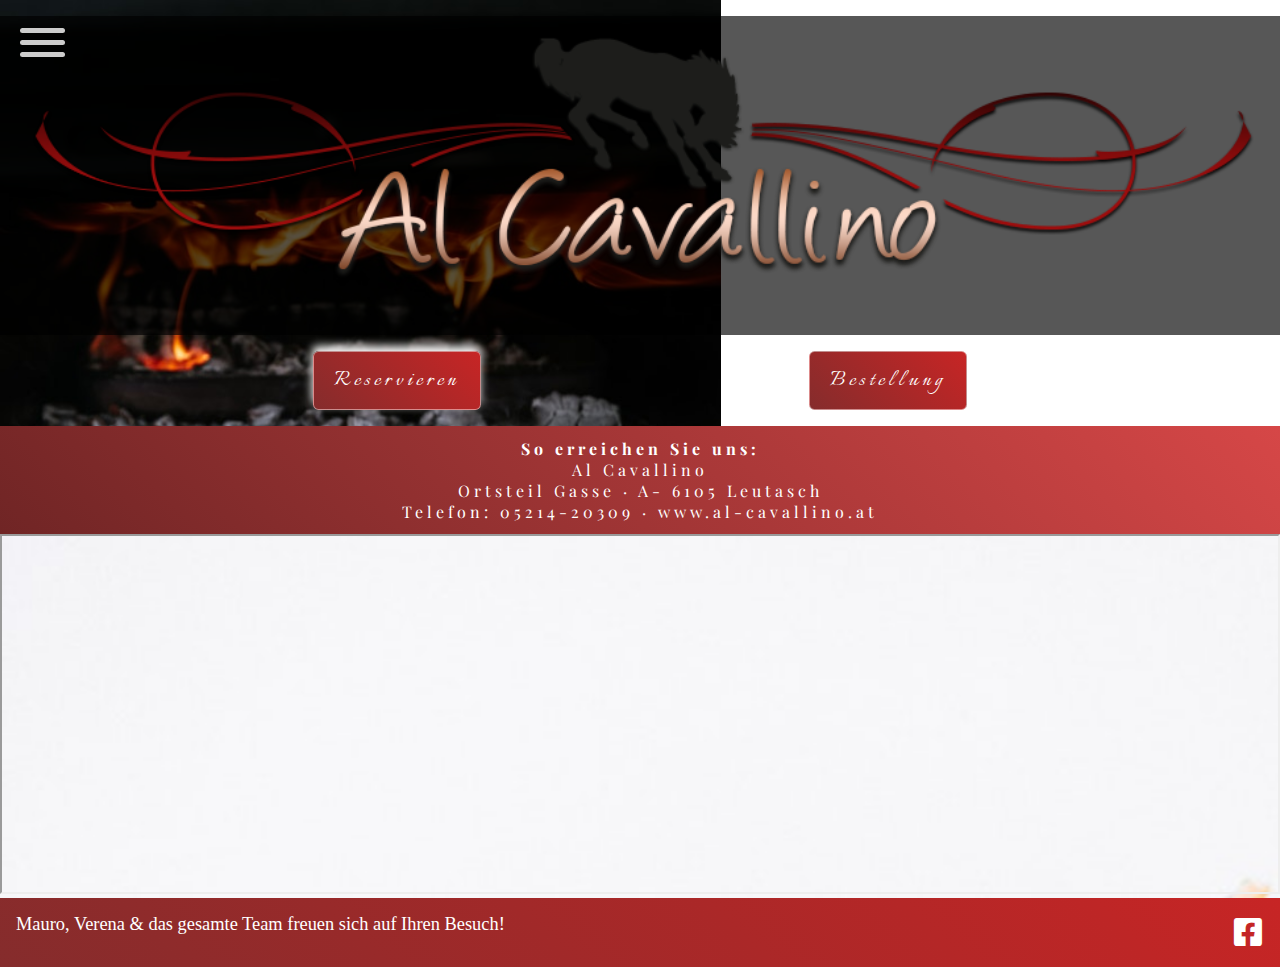
==== contact.html @ b54807f9 "new flow" ====
<!DOCTYPE html>
<html lang="en">
        <meta charset="UTF-8" />
        <meta http-equiv="X-UA-Compatible" content="IE=edge" />
        <meta name="viewport" content="width=device-width, initial-scale=1.0"
		 />
        <!--FONT AWESOME-->
        <link rel="stylesheet" href="assets/css/all.css">
        <link rel="stylesheet" href="css/style.css" />
		<link rel="stylesheet" href="css/gallery.css">
		<link rel="stylesheet" href="css/contact.css">
		<!--BOOTSTRAP-->
	
        <link rel="preconnect" href="https://fonts.googleapis.com" />
        <link rel="preconnect" href="https://fonts.gstatic.com" crossorigin />
        <link
            href="https://fonts.googleapis.com/css2?family=Italianno&display=swap"
            rel="stylesheet"
        />
        <link rel="preconnect" href="https://fonts.googleapis.com" />
        <link rel="preconnect" href="https://fonts.gstatic.com" crossorigin />
        <link
            href="https://fonts.googleapis.com/css2?family=Playfair+Display&display=swap"
            rel="stylesheet"
        />

        <title>Pizzeria Trattoria Al Cavallino</title>
    </head>
    <body>
        <div id="container">
            <header>
                <img id="logo" src="img/logo.png" alt="Company Logo" />
                <div id="menu">
                    <div id="menu-bar" onclick="menuOnClick()">
                        <div id="bar1" class="bar"></div>
                        <div id="bar2" class="bar"></div>
                        <div id="bar3" class="bar"></div>
                    </div>
                    <nav class="nav" id="nav">
                        <ul>
                            <li><a href="index.html">Pizzeria</a></li>
                            <li><a href="index.html#foodMenu">Speisen</a></li>
                            <li><a href="gallery.html">Galerie</a></li>
                            <li><a  id="gutschein" href="#">Gutschein</a></li>
                            <li><a href="contact.html">Kontakt</a></li>
                        </ul>
                    </nav>
                </div>

                <div class="menu-bg" id="menu-bg"></div>
                <div id="importantButtonsMobil">
                    <button id="reservierenBtn">                        <a href="tel:0521420309">Reservieren</a></button>
                    <button id="orderBtn">
                        <a href="tel:0521420309">Bestellung</a>
                    </button>
                </div>
				<div id="contact">
					<h4>So erreichen Sie uns:</h4>
					<p>Al Cavallino</p>
					<p>Ortsteil Gasse · A- 6105 Leutasch</p>
					<p></p>Telefon: 05214-20309 · www.al-cavallino.at</p>
				</div>
            </header>
            <main>
			<div id="imObjectMap_2"><iframe id="imObjectMap_2_frame"  src="//maps.google.de/maps?hl=de&amp;f=q&amp;source=s_q&amp;geocode=&amp;q=Gasse+166,+6105+Leutasch,+Austria&amp;t=m&amp;ie=UTF8&amp;hq=&amp;hnear=Gasse+166,+6105+Leutasch,+Austria&amp;z=15&amp;output=embed"></iframe></div>
            </main>
            <footer>
                <div>
                    Mauro, Verena & das gesamte Team freuen sich auf Ihren Besuch!
                </div>
                <div>
                    <a href="https://www.facebook.com/alcavallino.leutasch?fref=ts"><i id="facebookLogo" class="fa-brands fa-facebook-square"></i></a>
                </div>
            </footer>
        </div>
        <script src="app.js"></script>
		<script src="https://code.jquery.com/jquery-3.3.1.slim.min.js" integrity="sha384-q8i/X+965DzO0rT7abK41JStQIAqVgRVzpbzo5smXKp4YfRvH+8abtTE1Pi6jizo" crossorigin="anonymous"></script>
		<script src="https://cdn.jsdelivr.net/npm/popper.js@1.14.7/dist/umd/popper.min.js" integrity="sha384-UO2eT0CpHqdSJQ6hJty5KVphtPhzWj9WO1clHTMGa3JDZwrnQq4sF86dIHNDz0W1" crossorigin="anonymous"></script>
		<script src="https://cdn.jsdelivr.net/npm/bootstrap@4.3.1/dist/js/bootstrap.min.js" integrity="sha384-JjSmVgyd0p3pXB1rRibZUAYoIIy6OrQ6VrjIEaFf/nJGzIxFDsf4x0xIM+B07jRM" crossorigin="anonymous"></script>
    </body>
</html>
---- css/style.css ----
* {
  margin: 0;
  padding: 0;
  box-sizing: border-box;
  text-decoration: none;
}

ul {
  list-style-type: none;
}


div#container {
  display: grid;
  grid-template-columns: repeat(12, 1fr);
}

header {
  grid-column: 1/13;
  background: url('../img/header4.jpg');
  background-size: contain;
  background-repeat: no-repeat;
  background-attachment: fixed;
  height: 57vh;
  display: flex;
  flex-direction: column;
  justify-content: space-between;
}

div#importantButtonsMobil {
  display: flex;
  justify-content: space-evenly;
}

button {
  padding: 0.75rem 1.25rem;
  margin: 1rem;
  background: linear-gradient(45deg, rgb(133, 44, 44), rgb(199, 37, 37));
  color: white;
  letter-spacing: 0.25rem;
  border: solid 1px rgba(255, 255, 255, 0.466);
  box-shadow: -1px -5px 10px white;
  border-radius: 0.35rem;
  font-size: 1.65rem;
  font-weight: 500;
  font-family: 'Italianno', cursive;
  transition: all ease-in-out 0.15s;
}

button a {
  color: white;
}

button a:visited {
  color: white;
}

button:hover {
  background: linear-gradient(45deg, rgb(163, 56, 56), rgb(224, 44, 44));
  transition: all ease-in-out 0.15s;
  transform: scale(0.95);
  cursor: pointer;
  border-radius: 0.5rem;
}



img#logo {
  width: 100%;
  margin-top: 1rem;
  padding: 0.5rem;
  background-color: rgba(0, 0, 0, 0.658);
}


/*--------------MENU------------*/

#menu {
  z-index: 2;
}

#menu-bar {
  width: 45px;
  height: 40px;
  margin: 2rem 0.75rem 1.25rem 1.25rem;
  cursor: pointer;
}

.bar {
  height: 5px;
  width: 100%;
  background-color: rgb(204, 204, 204);
  display: block;
  border-radius: 5px;
  transition: 0.3s ease;
  margin-top: 3px;
}

#bar1 {
  transform: translateY(-4px);
}

#bar3 {
  transform: translateY(4px);
}

.nav {
  transition: 0.3s ease;
  display: none;
}

.nav ul {
  padding: 0 1.35rem;
  
}

.nav li {
  list-style: none;
  padding: 0.65rem 0;
}

.nav li a {
  color: #0c6957;
  font-size: 1.25rem;
  text-decoration: none;
  font-family: 'Playfair Display', serif;
  letter-spacing: 0.15rem;
}

nav li a#gutschein {
  color: rgb(112, 37, 37);
}

.nav li a:hover {
  font-weight: bold;
}

.menu-bg, #menu {
  top: 0;
  left: 0;
  position: absolute;
}

.menu-bg {
  z-index: 1;
  width: 0;
  height: 0;
  background: radial-gradient(circle, rgba(243, 243, 243, 0.836), rgba(204, 203, 203, 0.918));
  transition: 0.35s ease;
  box-shadow: 2px 3px 10px rgb(187, 187, 187);
}

.change {
  display: block;
}

.change .bar {
  background-color: rgb(112, 37, 37);
}

.change #bar1 {
  transform: translateY(10px) rotateZ(-45deg);
}

.change #bar2 {
  opacity: 0;
}

.change #bar3 {
  transform: translateY(-6px) rotateZ(45deg);
}

.change-bg {
  width: 100vw;
  height: 60%;
}

/*
  MAIN <---------------------!!!---------------------->
*/

main {
  background: url('../img/main.jpg');
  grid-column: 1/13;
  background-size: cover;
}

h1 {
  text-align: center;
  margin: 1rem;
  color: #0c6957;
  font-size: 2rem;
  letter-spacing: 0.25rem;
  font-family: 'Italianno', cursive;
}

button#foodMenu {
  display: block;
  margin: 2rem auto;
  background: linear-gradient(45deg, #0c6957, #0C705C);
  box-shadow: -1px -5px 10px rgba(51, 50, 47, 0.384);
}


.displayNoneFood {
  display: none;
 
}

.foodNamePrice{
  background: linear-gradient(45deg,#1c5f52, #128d75);
}


div#openHours {
  background: linear-gradient(45deg, rgb(133, 44, 44), rgb(199, 37, 37));
  color: white;
  padding: 1rem;
  font-size: 1.15rem;
  text-align: center;
  box-shadow: -1px -5px 10px rgb(51, 50, 47);
  position: sticky;
  width: 100vw;
}

#openHours li {
  padding: 0.25rem;
}

li#freeDay {
  border: solid 1px white;
  width: 60%;
  text-align: center;
  padding: 0.5rem;
  color: rgb(214, 214, 214);
  margin: 0.75rem auto;
  border-radius: 0.25rem;
  letter-spacing: 0.25rem ;
  box-shadow: -1px -5px 5px rgba(255, 255, 255, 0.39);
}

/*------------------Herzlich Wilkommen-----------------*/

div#aboutUs{
  background-color: rgba(255, 255, 255, 0.842);
}

div#aboutUs h3 {
  text-align: center;
  padding: 0.75rem;
  letter-spacing: 0.25rem;
  border-top: solid 1px black;
}

div#aboutUs p {
  padding: 0.5rem 1rem;
  font-size: 1.15rem;
  text-indent: 2rem;

}




/*
SPEISEN---------------------------------!!---------------------->
*/

div#foodList {
  background: linear-gradient(45deg, #22413b, #0C6957);
  box-shadow: -1px -5px 10px rgba(53, 52, 52, 0.61);
  margin: 1rem 0;
  color: white;
  
}

#foodList h3 {
  text-align: center;
  padding: 1rem;
  font-size: 1.35rem;
  letter-spacing: 0.15rem;
  cursor: pointer;
  font-weight: 400;
  border-bottom: solid 1px white;
  transition: all ease-in-out 0.25s;
}

#foodList h3:hover {
  background: linear-gradient(45deg, #37665d, #107e68);
}

#foodList li {
  padding: 0.15rem 0.5rem;
  font-size: 1.25rem;
  display: flex;
  justify-content: space-between;
}



#foodList p {
  font-size: 1.05rem;
  font-style: italic;
  letter-spacing: 0.15rem;
  border-bottom: solid 1px white;
  padding: 0.35rem 0.75rem;
}

#vorSpeisenList, #suppenList {
  border-top: solid 2px white;
}

/*-------------FOOTER START-----------------*/

footer {
  grid-column: 1/13;
  background: linear-gradient(45deg, rgb(133, 44, 44), rgb(199, 37, 37));
  color: white;
  font-size: 1.15rem;
  display: flex;
  justify-content: space-between;
  padding: 1rem 1rem;
}

i#facebookLogo {
  font-size: 2rem;
  padding: 0.15rem;
  text-align: center;
}

a {
  color: white;
}

i#facebookLogo:hover {
  transform: scale(0.975);
  transition: all ease-in-out 0.15s;
}
---- css/gallery.css ----
* {
	box-sizing: border-box;
	margin: 0;
	padding: 0;
}

div#gallery {
	display: flex;
	flex-direction: row;
	flex-wrap: wrap;
	margin: 1rem auto;
	background-color: rgba(255, 255, 255, 0.774);
}

div#gallery img {
	width: 90%;
	max-width: 500px;
	filter: grayscale(100);
	display: block;
	transition: all ease-in-out 0.25s;
	margin: 0.5rem auto;
	border-radius: 0.35rem;
	box-shadow: 0px 10px 10px rgba(61, 61, 61, 0.295);
}

div#gallery img:hover {
	filter: grayscale(0);
}
---- css/contact.css ----
/*------------MAP | CONTACT -----------*/

#imObjectMap_2_frame {
	width: 100vw;
	height: 40vh;
  }

  header {
	  height: auto;
	 
  }

 div#contact {
	padding: 0.75rem;
	background: linear-gradient(45deg, rgb(112, 37, 37), #D64747);
	color: white;
	font-family: 'Playfair Display', serif;
	letter-spacing: 0.25rem;
	font-weight: 200;
	text-align: center;
 }
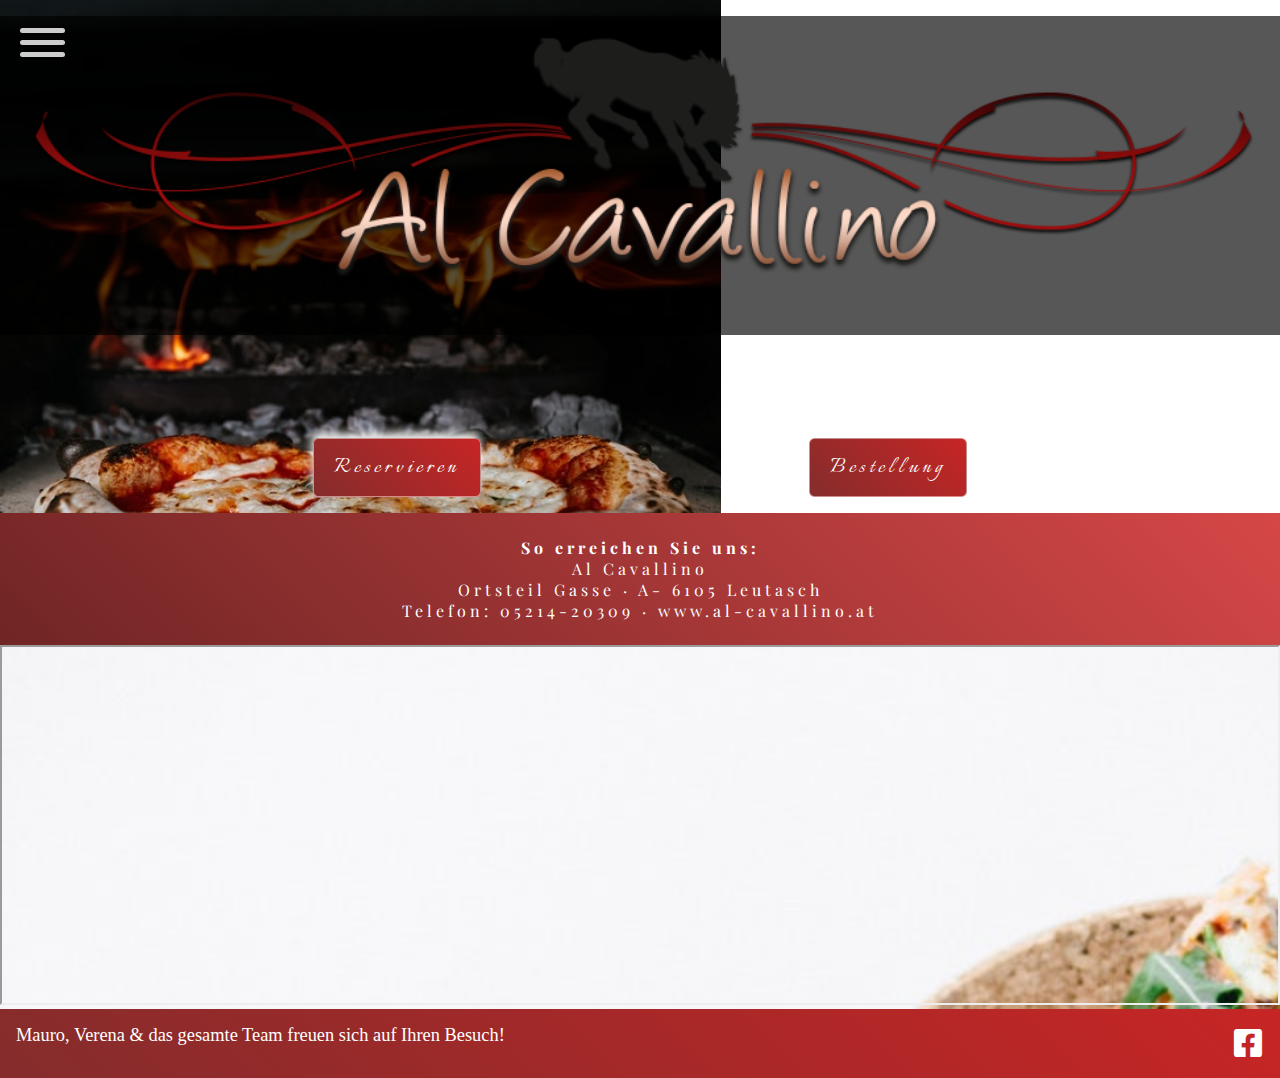
==== commit ed095fe7: "repaer" ====
--- a/contact.html
+++ b/contact.html
@@ -54,14 +54,14 @@
                         <a href="tel:0521420309">Bestellung</a>
                     </button>
                 </div>
+            </header>
+            <main>
 				<div id="contact">
 					<h4>So erreichen Sie uns:</h4>
 					<p>Al Cavallino</p>
 					<p>Ortsteil Gasse · A- 6105 Leutasch</p>
 					<p></p>Telefon: 05214-20309 · www.al-cavallino.at</p>
 				</div>
-            </header>
-            <main>
 			<div id="imObjectMap_2"><iframe id="imObjectMap_2_frame"  src="//maps.google.de/maps?hl=de&amp;f=q&amp;source=s_q&amp;geocode=&amp;q=Gasse+166,+6105+Leutasch,+Austria&amp;t=m&amp;ie=UTF8&amp;hq=&amp;hnear=Gasse+166,+6105+Leutasch,+Austria&amp;z=15&amp;output=embed"></iframe></div>
             </main>
             <footer>
--- a/css/contact.css
+++ b/css/contact.css
@@ -5,13 +5,10 @@
 	height: 40vh;
   }
 
-  header {
-	  height: auto;
-	 
-  }
+
 
  div#contact {
-	padding: 0.75rem;
+	padding: 1.5rem;
 	background: linear-gradient(45deg, rgb(112, 37, 37), #D64747);
 	color: white;
 	font-family: 'Playfair Display', serif;
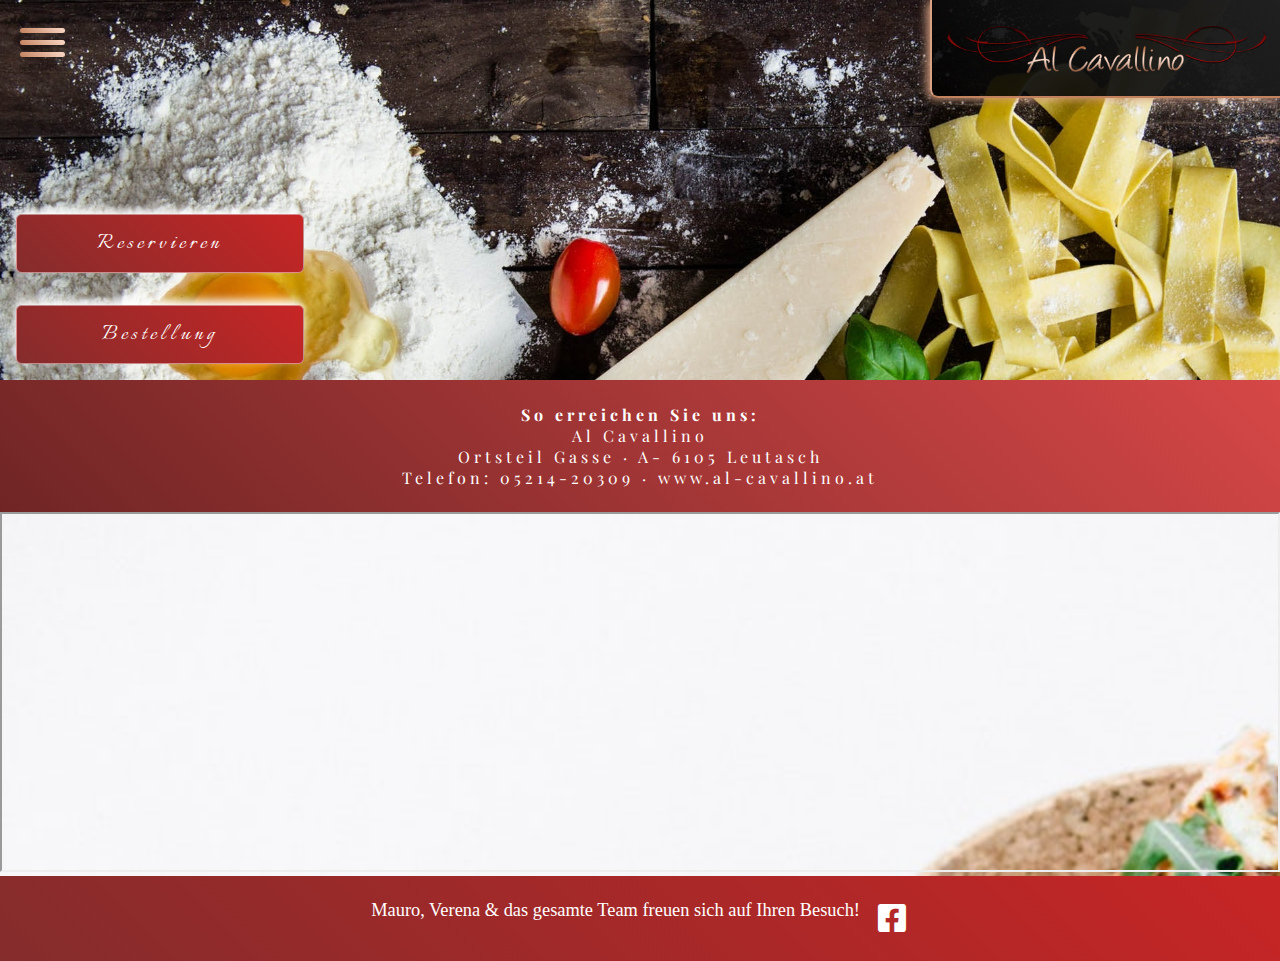
==== commit 3c1015af: "media 768px is ready" ====
--- a/contact.html
+++ b/contact.html
@@ -37,11 +37,11 @@
                         <div id="bar3" class="bar"></div>
                     </div>
                     <nav class="nav" id="nav">
-                        <ul>
+                        <ul id="menu-list">
                             <li><a href="index.html">Pizzeria</a></li>
                             <li><a href="index.html#foodMenu">Speisen</a></li>
                             <li><a href="gallery.html">Galerie</a></li>
-                            <li><a  id="gutschein" href="#">Gutschein</a></li>
+                            <li><a  id="gutschein" href="gutschein.html">Gutschein</a></li>
                             <li><a href="contact.html">Kontakt</a></li>
                         </ul>
                     </nav>
--- a/css/style.css
+++ b/css/style.css
@@ -3,6 +3,15 @@
   padding: 0;
   box-sizing: border-box;
   text-decoration: none;
+}
+
+html {
+  background-color: #000000;
+}
+
+body {
+
+  margin: 0 auto;
 }
 
 ul {
@@ -89,7 +98,7 @@
 .bar {
   height: 5px;
   width: 100%;
-  background-color: rgb(204, 204, 204);
+  background: linear-gradient(45deg, rgb(194 130 94), rgb(251 216 199));
   display: block;
   border-radius: 5px;
   transition: 0.3s ease;
@@ -120,7 +129,7 @@
 }
 
 .nav li a {
-  color: #0c6957;
+  color: white;
   font-size: 1.25rem;
   text-decoration: none;
   font-family: 'Playfair Display', serif;
@@ -128,7 +137,7 @@
 }
 
 nav li a#gutschein {
-  color: rgb(112, 37, 37);
+  color: rgb(181, 61, 61);
 }
 
 .nav li a:hover {
@@ -137,7 +146,6 @@
 
 .menu-bg, #menu {
   top: 0;
-  left: 0;
   position: absolute;
 }
 
@@ -145,7 +153,7 @@
   z-index: 1;
   width: 0;
   height: 0;
-  background: radial-gradient(circle, rgba(243, 243, 243, 0.836), rgba(204, 203, 203, 0.918));
+  background: radial-gradient(circle, rgba(61, 61, 61, 0.836), rgba(0, 0, 0, 0.918));
   transition: 0.35s ease;
   box-shadow: 2px 3px 10px rgb(187, 187, 187);
 }
@@ -219,17 +227,16 @@
   font-size: 1.15rem;
   text-align: center;
   box-shadow: -1px -5px 10px rgb(51, 50, 47);
-  position: sticky;
-  width: 100vw;
 }
 
 #openHours li {
   padding: 0.25rem;
 }
 
-li#freeDay {
+p#freeDay {
   border: solid 1px white;
   width: 60%;
+  max-width: 380px;
   text-align: center;
   padding: 0.5rem;
   color: rgb(214, 214, 214);
@@ -337,3 +344,121 @@
   transition: all ease-in-out 0.15s;
 }
 
+/*GUTSCHEIN*/
+
+h5{
+  padding: 1rem;
+}
+
+img#gutscheinImg {
+  width: 100%;
+  display: block;
+  margin: 1rem auto;
+  max-width: 500px;
+
+}
+
+/*-----------Media Query - 576px */
+
+@media (min-width: 576px) {
+
+  header{
+    background-size: cover;
+  }
+  
+}
+
+/*-------------Media Query - 768px */
+
+@media (min-width: 769px){
+
+  header{
+   
+    width: 100%;
+    height: auto;
+    background: url('../img/header5.jpg');
+    background-size: cover;
+    background-attachment:  fixed;
+    min-height: 380px;
+  
+  }
+  
+  img#logo{
+    background: linear-gradient(45deg, rgba(0, 0, 0, 0.87),rgb(32, 32, 32));
+    max-width: 350px;
+    display: block;
+    margin-right: 0;
+    margin-left: auto;
+    border-left: solid 2px rgb(216, 162, 131);
+    border-bottom: solid 2px rgb(194 130 94);
+    border-bottom-left-radius: 0.5rem;
+    box-shadow: -3px 1px 10px rgb(216, 162, 131);
+    }
+  
+  div#menu{
+    width: 100%;
+    left: 0;
+    position: absolute;
+
+  }
+
+
+
+  nav ul{
+    display: flex;
+    justify-content: space-around;
+    background: linear-gradient(45deg, rgba(0, 0, 0, 0.87),rgb(32, 32, 32));
+    box-shadow: -3px 1px 10px rgb(216, 162, 131);
+  }
+
+  #menu-list{
+    border-top: solid 2px rgb(216, 162, 131);
+    border-bottom: solid 2px rgb(194 130 94);
+    padding: 0.75rem;
+
+  }
+
+
+  img#logo {
+    margin-top: 0rem;
+  }
+
+  ul#openHoursUl {
+    display: flex;
+    justify-content: space-evenly;
+    background-color: rgba(31, 30, 30, 0.644);
+    border-radius: 0.25rem;
+    max-width: 420px;
+    margin: 0 auto;
+    padding: 0.5rem;
+  }
+
+  .change-bg {
+    display: none;
+
+  }
+
+  /*----------BUTTONS-------------*/
+
+  div#importantButtonsMobil {
+    display: flex;
+    flex-direction: column;
+    width: 25%;
+
+}
+
+  /*-----Footer -----*/
+
+  footer{
+    justify-content: center;
+  }
+
+  footer > div {
+    padding: 0.5rem;
+  }
+
+  div#LastMessage{
+    align-self: center;
+
+  }
+}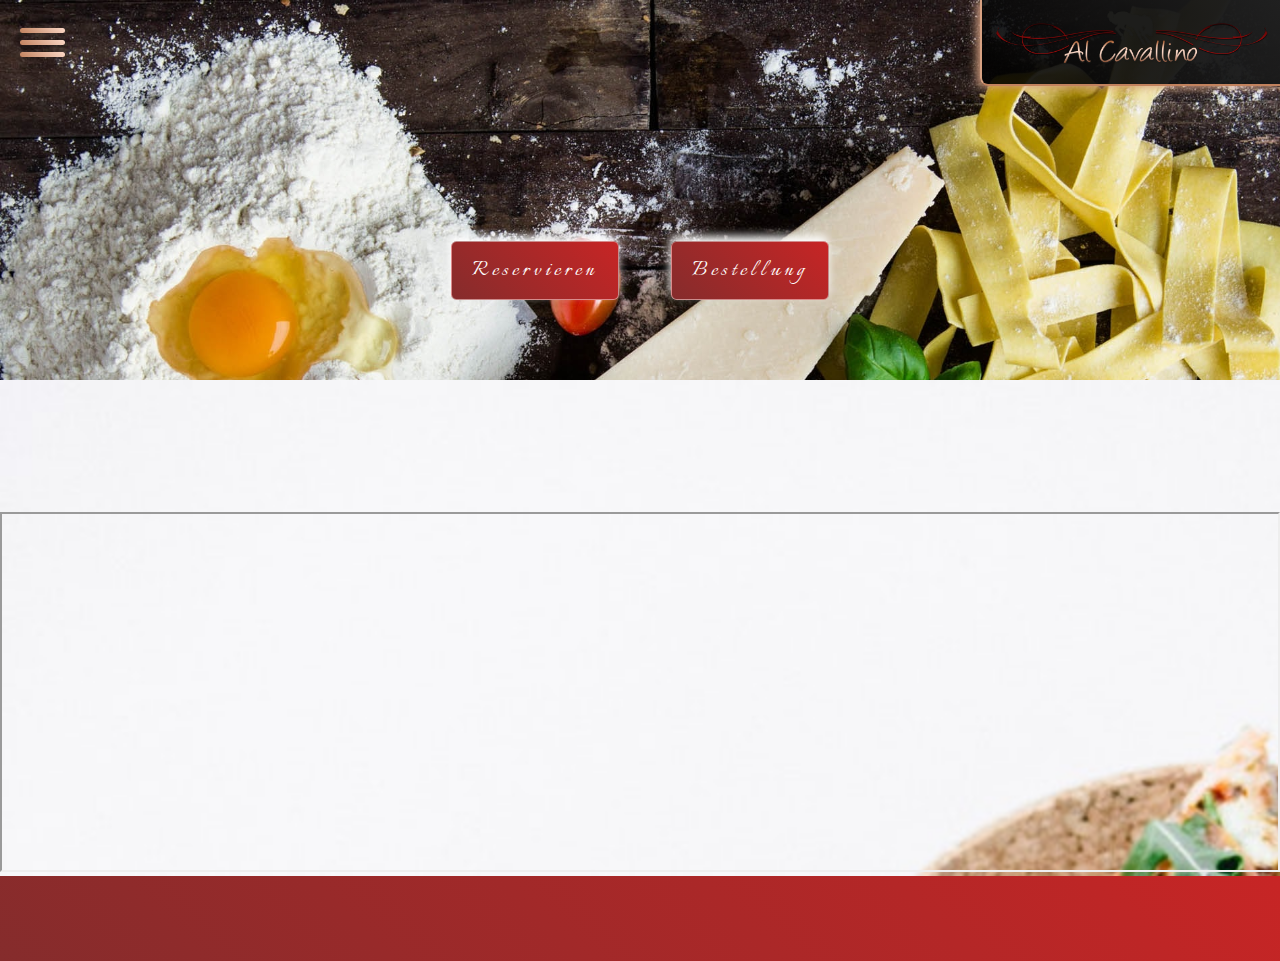
==== commit d23384ed: "fade-in" ====
--- a/contact.html
+++ b/contact.html
@@ -56,7 +56,7 @@
                 </div>
             </header>
             <main>
-				<div id="contact">
+				<div id="contact" class="fade-in">
 					<h4>So erreichen Sie uns:</h4>
 					<p>Al Cavallino</p>
 					<p>Ortsteil Gasse · A- 6105 Leutasch</p>
@@ -65,11 +65,11 @@
 			<div id="imObjectMap_2"><iframe id="imObjectMap_2_frame"  src="//maps.google.de/maps?hl=de&amp;f=q&amp;source=s_q&amp;geocode=&amp;q=Gasse+166,+6105+Leutasch,+Austria&amp;t=m&amp;ie=UTF8&amp;hq=&amp;hnear=Gasse+166,+6105+Leutasch,+Austria&amp;z=15&amp;output=embed"></iframe></div>
             </main>
             <footer>
-                <div>
+                <div class="fade-in">
                     Mauro, Verena & das gesamte Team freuen sich auf Ihren Besuch!
                 </div>
                 <div>
-                    <a href="https://www.facebook.com/alcavallino.leutasch?fref=ts"><i id="facebookLogo" class="fa-brands fa-facebook-square"></i></a>
+                    <a href="https://www.facebook.com/alcavallino.leutasch?fref=ts"><i id="facebookLogo" class="fa-brands fa-facebook-square fade-in"></i></a>
                 </div>
             </footer>
         </div>
--- a/css/style.css
+++ b/css/style.css
@@ -6,7 +6,7 @@
 }
 
 html {
-  background-color: #000000;
+  background-color: #0000006c;
 }
 
 body {
@@ -329,6 +329,28 @@
   padding: 1rem 1rem;
 }
 
+
+/*---------EFFECTS*/
+.fade-in {
+  opacity: 0;
+  transition: opacity 250ms ease-in;
+}
+
+.fade-in.appear {
+  opacity: 1;
+}
+
+.from-left {
+  grid-column: 2/3;
+  transform: translateX(-50%);
+}
+
+.from-right {
+  grid-column: 3/4;
+  transform: translateX(-50%);
+}
+
+
 i#facebookLogo {
   font-size: 2rem;
   padding: 0.15rem;
@@ -380,12 +402,12 @@
     background-size: cover;
     background-attachment:  fixed;
     min-height: 380px;
-  
+    
   }
   
   img#logo{
     background: linear-gradient(45deg, rgba(0, 0, 0, 0.87),rgb(32, 32, 32));
-    max-width: 350px;
+    max-width: 300px;
     display: block;
     margin-right: 0;
     margin-left: auto;
@@ -443,9 +465,29 @@
   div#importantButtonsMobil {
     display: flex;
     flex-direction: column;
-    width: 25%;
-
-}
+    width: 35%;
+    margin: 0rem auto 4rem;
+    flex-direction: row;
+
+
+}
+
+  button#foodMenu {
+    animation: shining 2.5s linear infinite;
+    transition: all ease-in-out 0.25s;
+  }
+
+  @keyframes shining {
+    0% {background:#0C705C}
+    33% {background:#0f977c}
+    66% {background:#0C705C}
+    100% {background:#0C705C}
+  }
+
+  div#foodList {
+    max-width: 768px;
+    margin:1rem auto;
+  }
 
   /*-----Footer -----*/
 
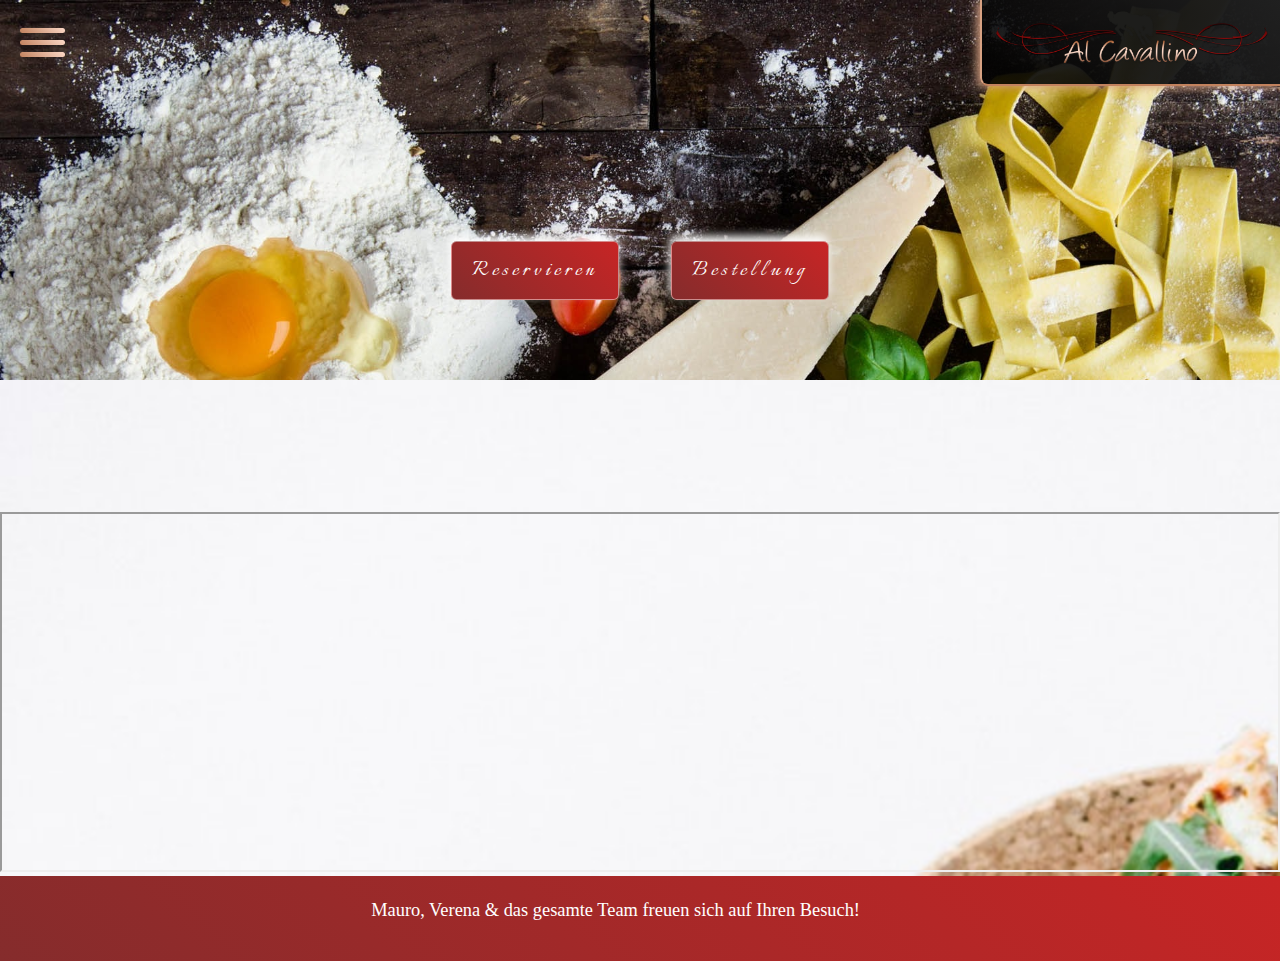
==== commit 87372b2a: "g" ====
--- a/contact.html
+++ b/contact.html
@@ -65,7 +65,7 @@
 			<div id="imObjectMap_2"><iframe id="imObjectMap_2_frame"  src="//maps.google.de/maps?hl=de&amp;f=q&amp;source=s_q&amp;geocode=&amp;q=Gasse+166,+6105+Leutasch,+Austria&amp;t=m&amp;ie=UTF8&amp;hq=&amp;hnear=Gasse+166,+6105+Leutasch,+Austria&amp;z=15&amp;output=embed"></iframe></div>
             </main>
             <footer>
-                <div class="fade-in">
+                <div>
                     Mauro, Verena & das gesamte Team freuen sich auf Ihren Besuch!
                 </div>
                 <div>
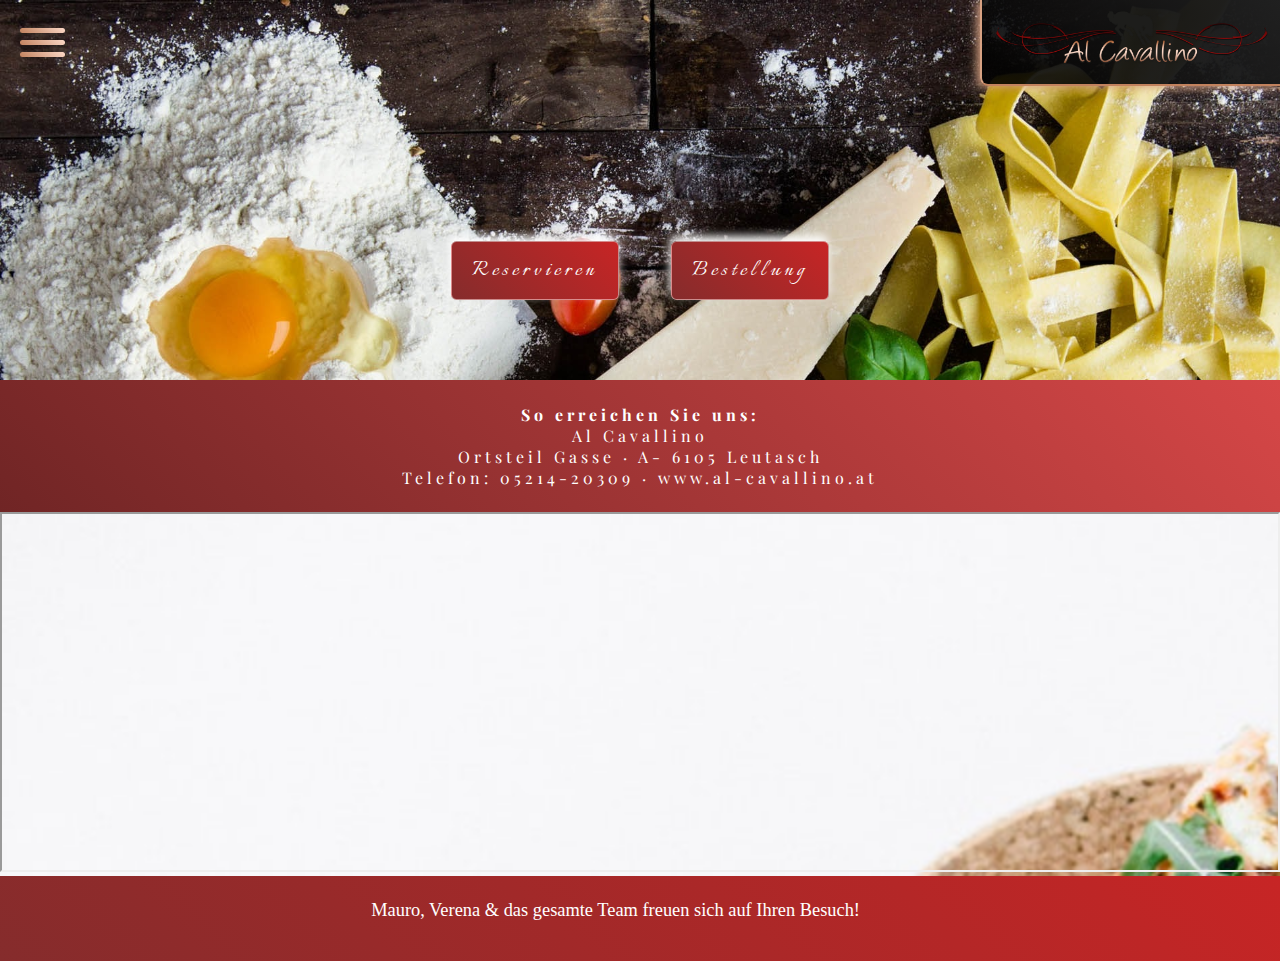
==== commit 43aaf9fd: "repair" ====
--- a/contact.html
+++ b/contact.html
@@ -56,7 +56,7 @@
                 </div>
             </header>
             <main>
-				<div id="contact" class="fade-in">
+				<div id="contact">
 					<h4>So erreichen Sie uns:</h4>
 					<p>Al Cavallino</p>
 					<p>Ortsteil Gasse · A- 6105 Leutasch</p>
